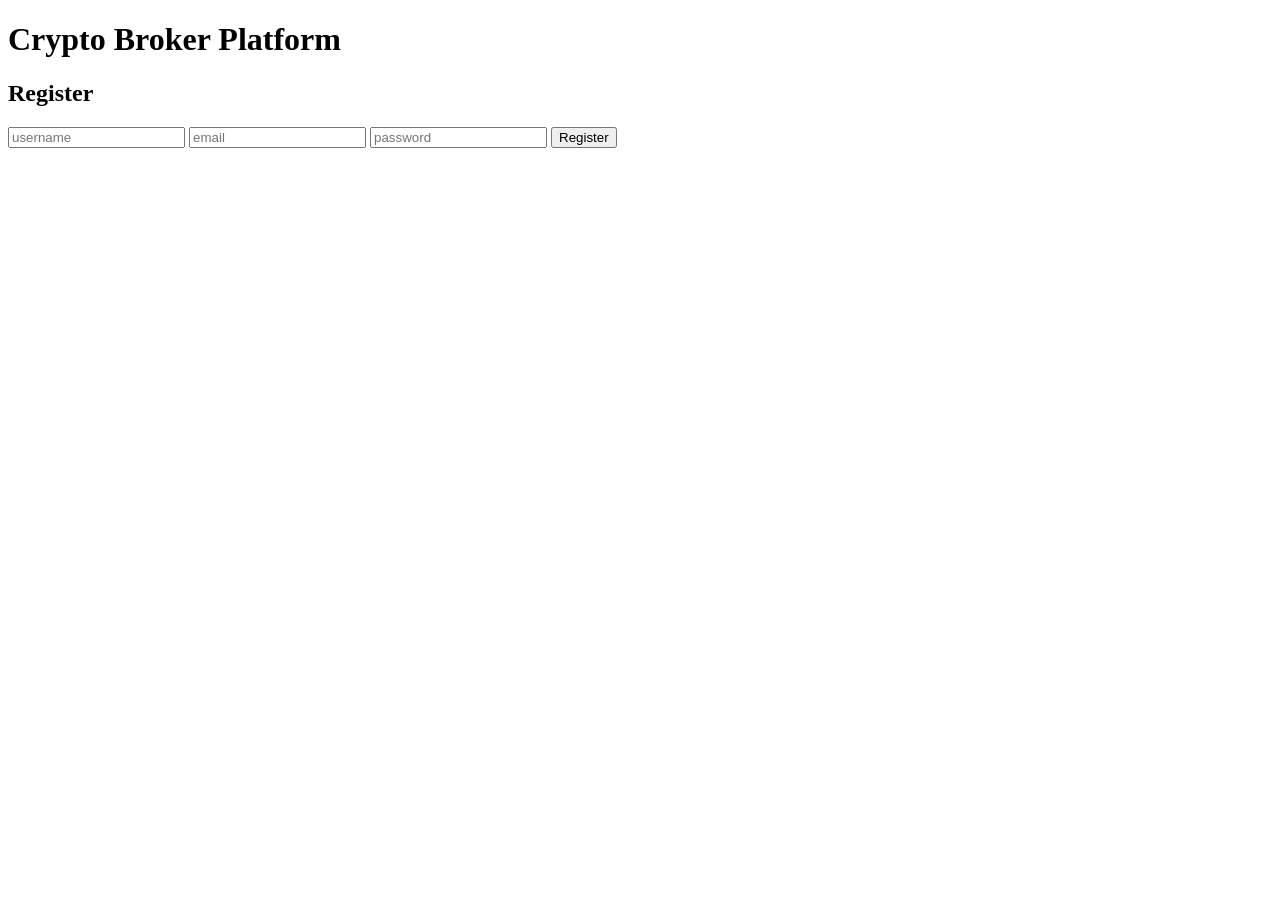
==== index.html @ 0f564cd1 "Add initial HTML structure for Crypto Broker" ====
<!DOCTYPE html>

<html>

<head>

<title>Crypto Broker</title>

<link rel="stylesheet" href="style.css">

</head>

<body>

<h1>Crypto Broker Platform</h1>

<h2>Register</h2>

<input id="username" placeholder="username">

<input id="email" placeholder="email">

<input id="password" type="password" placeholder="password">

<button onclick="register()">Register</button>

<script src="app.js"></script>

</body>

</html>
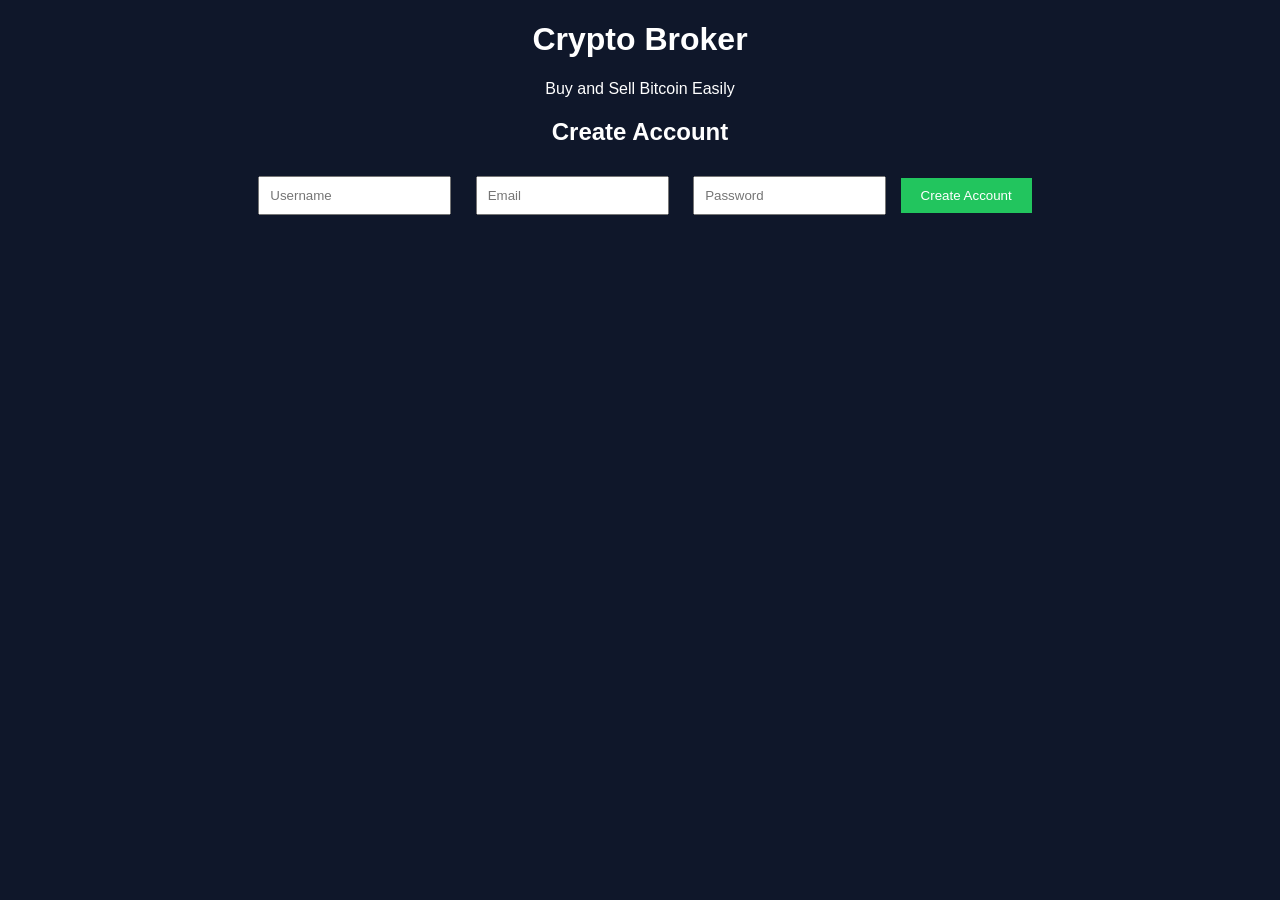
==== commit 2d7e552f: "Refactor HTML structure and update titles Improved the HTML layout of the crypto broker homepage. U" ====
--- a/index.html
+++ b/index.html
@@ -1,10 +1,12 @@
 <!DOCTYPE html>
-
-<html>
+<html lang="en">
 
 <head>
 
-<title>Crypto Broker</title>
+<meta charset="UTF-8">
+<meta name="viewport" content="width=device-width, initial-scale=1.0">
+
+<title>Crypto Broker Platform</title>
 
 <link rel="stylesheet" href="style.css">
 
@@ -12,20 +14,28 @@
 
 <body>
 
-<h1>Crypto Broker Platform</h1>
+<div class="container">
 
-<h2>Register</h2>
+<h1>Crypto Broker</h1>
+<p class="subtitle">Buy and Sell Bitcoin Easily</p>
 
-<input id="username" placeholder="username">
+<div class="card">
 
-<input id="email" placeholder="email">
+<h2>Create Account</h2>
 
-<input id="password" type="password" placeholder="password">
+<input id="username" placeholder="Username">
 
-<button onclick="register()">Register</button>
+<input id="email" placeholder="Email">
+
+<input id="password" type="password" placeholder="Password">
+
+<button onclick="register()">Create Account</button>
+
+</div>
+
+</div>
 
 <script src="app.js"></script>
 
 </body>
-
 </html>
--- a/style.css
+++ b/style.css
@@ -0,0 +1,19 @@
+body{
+font-family:Arial;
+background:#0f172a;
+color:white;
+text-align:center;
+}
+
+input{
+padding:10px;
+margin:10px;
+}
+
+button{
+padding:10px 20px;
+background:#22c55e;
+border:none;
+color:white;
+cursor:pointer;
+}
